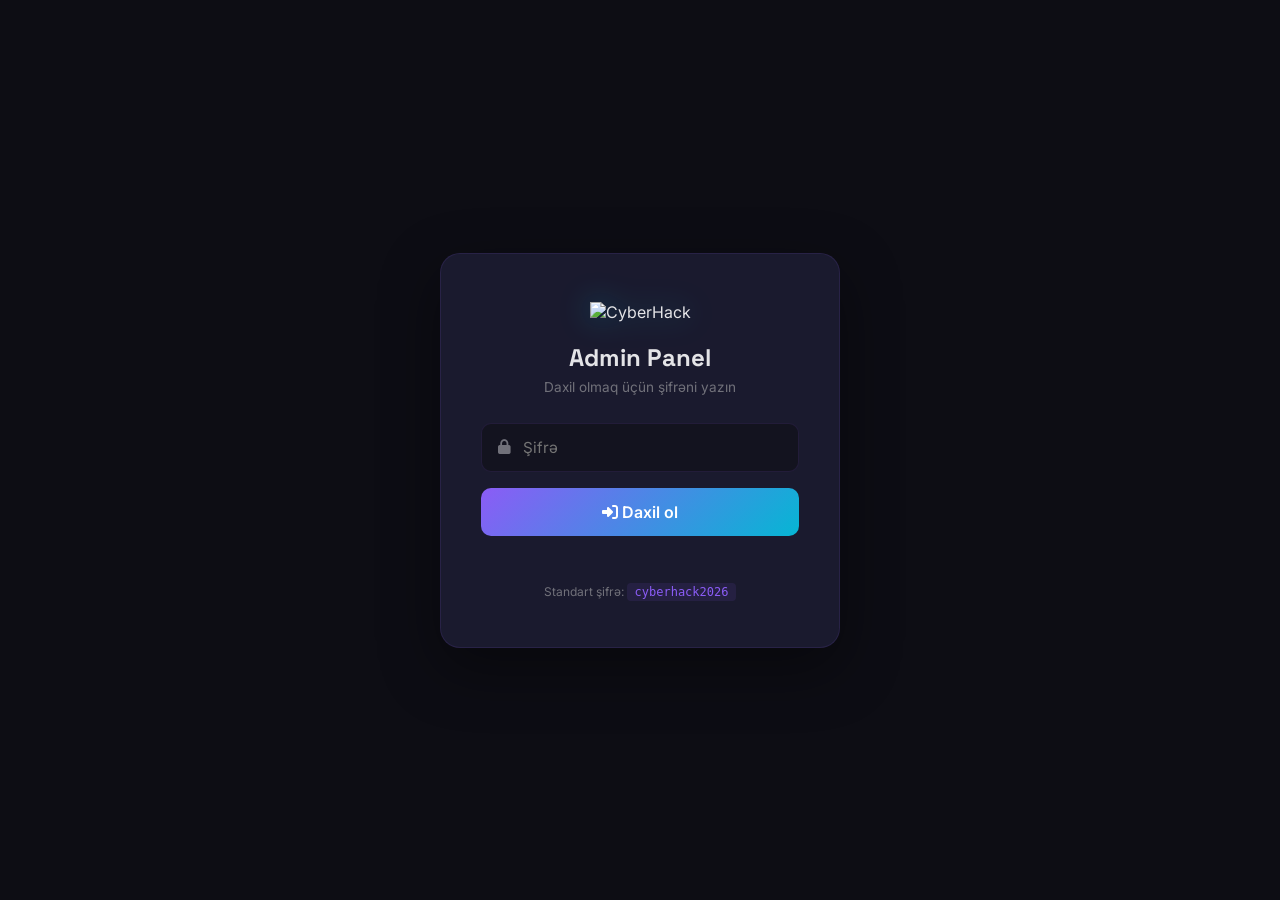
==== admin.html @ 1737586a "Create admin.html" ====
<!DOCTYPE html>
<html lang="az" data-theme="dark">
<head>
    <meta charset="UTF-8">
    <meta name="viewport" content="width=device-width, initial-scale=1.0">
    <meta http-equiv="X-Content-Type-Options" content="nosniff">
    <title>CyberHack — Admin Panel</title>
    <link rel="preconnect" href="https://fonts.googleapis.com">
    <link href="https://fonts.googleapis.com/css2?family=Space+Grotesk:wght@300;400;500;600;700&family=Inter:wght@300;400;500;600;700&display=swap" rel="stylesheet">
    <link rel="stylesheet" href="https://cdnjs.cloudflare.com/ajax/libs/font-awesome/6.5.1/css/all.min.css">
    <link rel="stylesheet" href="admin.css">
</head>
<body>

    <!-- ===== LOGIN SCREEN ===== -->
    <div class="login-screen" id="loginScreen">
        <div class="login-card">
            <div class="login-logo">
                <img src="logo.png" alt="CyberHack" class="login-logo-img">
            </div>
            <h2>Admin Panel</h2>
            <p>Daxil olmaq üçün şifrəni yazın</p>
            <div class="login-form">
                <div class="input-group">
                    <i class="fas fa-lock"></i>
                    <input type="password" id="loginPassword" placeholder="Şifrə" maxlength="50" autocomplete="current-password">
                </div>
                <button class="btn-login" id="loginBtn">
                    <i class="fas fa-sign-in-alt"></i> Daxil ol
                </button>
                <p class="login-error" id="loginError"></p>
                <p class="login-hint">Standart şifrə: <code>cyberhack2026</code></p>
            </div>
        </div>
    </div>

    <!-- ===== ADMIN PANEL ===== -->
    <div class="admin-wrapper" id="adminWrapper" style="display:none;">
        
        <!-- Sidebar -->
        <aside class="sidebar" id="sidebar">
            <div class="sidebar-header">
                <img src="logo.png" alt="CyberHack" class="sidebar-logo">
                <span>Admin</span>
            </div>
            <nav class="sidebar-nav">
                <a href="#" class="nav-item active" data-section="dashboard">
                    <i class="fas fa-tachometer-alt"></i><span>Dashboard</span>
                </a>
                <a href="#" class="nav-item" data-section="hero">
                    <i class="fas fa-home"></i><span>Hero Bölmə</span>
                </a>
                <a href="#" class="nav-item" data-section="about">
                    <i class="fas fa-info-circle"></i><span>Haqqımızda</span>
                </a>
                <a href="#" class="nav-item" data-section="team">
                    <i class="fas fa-users"></i><span>Komanda</span>
                </a>
                <a href="#" class="nav-item" data-section="projects">
                    <i class="fas fa-laptop-code"></i><span>Layihələr</span>
                </a>
                <a href="#" class="nav-item" data-section="achievements">
                    <i class="fas fa-trophy"></i><span>Uğurlar</span>
                </a>
                <a href="#" class="nav-item" data-section="blog">
                    <i class="fas fa-newspaper"></i><span>Bloq</span>
                </a>
                <a href="#" class="nav-item" data-section="faq">
                    <i class="fas fa-question-circle"></i><span>FAQ</span>
                </a>
                <a href="#" class="nav-item" data-section="contact">
                    <i class="fas fa-envelope"></i><span>Əlaqə</span>
                </a>
                <a href="#" class="nav-item" data-section="settings">
                    <i class="fas fa-cog"></i><span>Parametrlər</span>
                </a>
            </nav>
            <div class="sidebar-footer">
                <a href="index.html" target="_blank" class="btn-view-site">
                    <i class="fas fa-external-link-alt"></i> Saytı Gör
                </a>
                <button class="btn-logout" id="logoutBtn">
                    <i class="fas fa-sign-out-alt"></i> Çıxış
                </button>
            </div>
        </aside>

        <!-- Main Content -->
        <main class="admin-main">
            <header class="admin-header">
                <button class="sidebar-toggle" id="sidebarToggle"><i class="fas fa-bars"></i></button>
                <h1 id="pageTitle">Dashboard</h1>
                <div class="header-actions">
                    <button class="btn-save-all" id="saveAllBtn"><i class="fas fa-save"></i> Hamısını Saxla</button>
                </div>
            </header>

            <div class="admin-content">

                <!-- ===== DASHBOARD ===== -->
                <section class="panel-section active" id="panel-dashboard">
                    <div class="dashboard-cards">
                        <div class="dash-card">
                            <div class="dash-icon"><i class="fas fa-users"></i></div>
                            <div class="dash-info">
                                <span class="dash-number" id="dashTeamCount">4</span>
                                <span class="dash-label">Komanda Üzvü</span>
                            </div>
                        </div>
                        <div class="dash-card">
                            <div class="dash-icon"><i class="fas fa-laptop-code"></i></div>
                            <div class="dash-info">
                                <span class="dash-number" id="dashProjectCount">6</span>
                                <span class="dash-label">Layihə</span>
                            </div>
                        </div>
                        <div class="dash-card">
                            <div class="dash-icon"><i class="fas fa-trophy"></i></div>
                            <div class="dash-info">
                                <span class="dash-number" id="dashAchievementCount">4</span>
                                <span class="dash-label">Uğur</span>
                            </div>
                        </div>
                        <div class="dash-card">
                            <div class="dash-icon"><i class="fas fa-newspaper"></i></div>
                            <div class="dash-info">
                                <span class="dash-number" id="dashBlogCount">3</span>
                                <span class="dash-label">Bloq Yazısı</span>
                            </div>
                        </div>
                    </div>
                    <div class="dash-quick">
                        <h3><i class="fas fa-bolt"></i> Sürətli Əməliyyatlar</h3>
                        <div class="quick-actions">
                            <button onclick="showSection('team')"><i class="fas fa-user-plus"></i> Üzv Əlavə Et</button>
                            <button onclick="showSection('projects')"><i class="fas fa-plus-circle"></i> Layihə Əlavə Et</button>
                            <button onclick="showSection('blog')"><i class="fas fa-pen"></i> Bloq Yaz</button>
                            <button onclick="showSection('settings')"><i class="fas fa-cog"></i> Parametrlər</button>
                        </div>
                    </div>
                    <div class="dash-info-box">
                        <i class="fas fa-info-circle"></i>
                        <p>Dəyişikliklər <strong>localStorage</strong>-da saxlanılır. Saytı açdığınızda avtomatik tətbiq olunur. "Hamısını Saxla" düyməsinə basmağı unutmayın!</p>
                    </div>
                </section>

                <!-- ===== HERO ===== -->
                <section class="panel-section" id="panel-hero">
                    <div class="panel-card">
                        <h3><i class="fas fa-heading"></i> Hero Bölmə Mətnləri</h3>
                        <div class="form-grid">
                            <div class="form-group">
                                <label>Badge Mətni (AZ)</label>
                                <input type="text" id="heroBadgeAz" maxlength="100" placeholder="CyberHack — Secure The Future">
                            </div>
                            <div class="form-group">
                                <label>Badge Mətni (EN)</label>
                                <input type="text" id="heroBadgeEn" maxlength="100" placeholder="CyberHack — Secure The Future">
                            </div>
                            <div class="form-group">
                                <label>Başlıq Sətir 1 (AZ)</label>
                                <input type="text" id="heroLine1Az" maxlength="50" placeholder="Gələcəyi">
                            </div>
                            <div class="form-group">
                                <label>Başlıq Sətir 1 (EN)</label>
                                <input type="text" id="heroLine1En" maxlength="50" placeholder="Secure">
                            </div>
                            <div class="form-group">
                                <label>Başlıq Sətir 2 (AZ)</label>
                                <input type="text" id="heroLine2Az" maxlength="50" placeholder="Təhlükəsiz Edirik">
                            </div>
                            <div class="form-group">
                                <label>Başlıq Sətir 2 (EN)</label>
                                <input type="text" id="heroLine2En" maxlength="50" placeholder="The Future">
                            </div>
                            <div class="form-group full-width">
                                <label>Alt Yazı (AZ)</label>
                                <textarea id="heroSubAz" rows="3" maxlength="300" placeholder="Kibertəhlükəsizlik və texnologiya sahəsində..."></textarea>
                            </div>
                            <div class="form-group full-width">
                                <label>Alt Yazı (EN)</label>
                                <textarea id="heroSubEn" rows="3" maxlength="300" placeholder="We are CyberHack — a team creating..."></textarea>
                            </div>
                        </div>
                        <h3 style="margin-top:24px;"><i class="fas fa-chart-bar"></i> Statistikalar</h3>
                        <div class="form-grid three-col">
                            <div class="form-group">
                                <label>Hackathon Sayı</label>
                                <input type="number" id="statHackathons" min="0" max="999" placeholder="10">
                            </div>
                            <div class="form-group">
                                <label>Mükafat Sayı</label>
                                <input type="number" id="statAwards" min="0" max="999" placeholder="5">
                            </div>
                            <div class="form-group">
                                <label>Layihə Sayı</label>
                                <input type="number" id="statProjects" min="0" max="999" placeholder="15">
                            </div>
                        </div>
                    </div>
                </section>

                <!-- ===== ABOUT ===== -->
                <section class="panel-section" id="panel-about">
                    <div class="panel-card">
                        <h3><i class="fas fa-info-circle"></i> Haqqımızda Mətni</h3>
                        <div class="form-grid">
                            <div class="form-group full-width">
                                <label>Təsvir (AZ)</label>
                                <textarea id="aboutDescAz" rows="4" maxlength="500"></textarea>
                            </div>
                            <div class="form-group full-width">
                                <label>Təsvir (EN)</label>
                                <textarea id="aboutDescEn" rows="4" maxlength="500"></textarea>
                            </div>
                        </div>
                        <h3 style="margin-top:24px;"><i class="fab fa-github"></i> GitHub Statistikaları</h3>
                        <div class="form-grid four-col">
                            <div class="form-group">
                                <label>Commit</label>
                                <input type="number" id="githubCommits" min="0" placeholder="1240">
                            </div>
                            <div class="form-group">
                                <label>Repository</label>
                                <input type="number" id="githubRepos" min="0" placeholder="85">
                            </div>
                            <div class="form-group">
                                <label>Pull Request</label>
                                <input type="number" id="githubPRs" min="0" placeholder="320">
                            </div>
                            <div class="form-group">
                                <label>Stars</label>
                                <input type="number" id="githubStars" min="0" placeholder="450">
                            </div>
                        </div>
                    </div>
                </section>

                <!-- ===== TEAM ===== -->
                <section class="panel-section" id="panel-team">
                    <div class="panel-card">
                        <div class="panel-header-row">
                            <h3><i class="fas fa-users"></i> Komanda Üzvləri</h3>
                            <button class="btn-add" id="addTeamBtn"><i class="fas fa-plus"></i> Yeni Üzv</button>
                        </div>
                        <div class="items-list" id="teamList">
                            <!-- Dynamically populated -->
                        </div>
                    </div>

                    <!-- Team Edit Modal -->
                    <div class="modal-overlay" id="teamModal">
                        <div class="modal">
                            <div class="modal-header">
                                <h3 id="teamModalTitle">Üzv Əlavə Et</h3>
                                <button class="modal-close" onclick="closeModal('teamModal')"><i class="fas fa-times"></i></button>
                            </div>
                            <div class="modal-body">
                                <input type="hidden" id="teamEditIndex" value="-1">
                                <div class="form-grid">
                                    <div class="form-group">
                                        <label>Ad Soyad</label>
                                        <input type="text" id="teamName" maxlength="50" placeholder="Ad Soyad">
                                    </div>
                                    <div class="form-group">
                                        <label>Rol</label>
                                        <input type="text" id="teamRole" maxlength="50" placeholder="Team Lead / Full-Stack">
                                    </div>
                                    <div class="form-group">
                                        <label>Bio (AZ)</label>
                                        <input type="text" id="teamBioAz" maxlength="100" placeholder="CyberHack-in lideri...">
                                    </div>
                                    <div class="form-group">
                                        <label>Bio (EN)</label>
                                        <input type="text" id="teamBioEn" maxlength="100" placeholder="CyberHack leader...">
                                    </div>
                                    <div class="form-group">
                                        <label>GitHub Link</label>
                                        <input type="url" id="teamGithub" maxlength="200" placeholder="https://github.com/username">
                                    </div>
                                    <div class="form-group">
                                        <label>LinkedIn Link</label>
                                        <input type="url" id="teamLinkedin" maxlength="200" placeholder="https://linkedin.com/in/username">
                                    </div>
                                </div>
                                <h4 style="margin:16px 0 8px;">Bacarıqlar (3 ədəd)</h4>
                                <div class="skills-edit">
                                    <div class="skill-row">
                                        <input type="text" id="skill1Name" maxlength="30" placeholder="React">
                                        <input type="number" id="skill1Val" min="0" max="100" placeholder="90">
                                        <span>%</span>
                                    </div>
                                    <div class="skill-row">
                                        <input type="text" id="skill2Name" maxlength="30" placeholder="Node.js">
                                        <input type="number" id="skill2Val" min="0" max="100" placeholder="85">
                                        <span>%</span>
                                    </div>
                                    <div class="skill-row">
                                        <input type="text" id="skill3Name" maxlength="30" placeholder="Python">
                                        <input type="number" id="skill3Val" min="0" max="100" placeholder="80">
                                        <span>%</span>
                                    </div>
                                </div>
                            </div>
                            <div class="modal-footer">
                                <button class="btn-secondary" onclick="closeModal('teamModal')">Ləğv Et</button>
                                <button class="btn-primary" id="saveTeamBtn">Saxla</button>
                            </div>
                        </div>
                    </div>
                </section>

                <!-- ===== PROJECTS ===== -->
                <section class="panel-section" id="panel-projects">
                    <div class="panel-card">
                        <div class="panel-header-row">
                            <h3><i class="fas fa-laptop-code"></i> Layihələr</h3>
                            <button class="btn-add" id="addProjectBtn"><i class="fas fa-plus"></i> Yeni Layihə</button>
                        </div>
                        <div class="items-list" id="projectList">
                            <!-- Dynamically populated -->
                        </div>
                    </div>

                    <div class="modal-overlay" id="projectModal">
                        <div class="modal">
                            <div class="modal-header">
                                <h3 id="projectModalTitle">Layihə Əlavə Et</h3>
                                <button class="modal-close" onclick="closeModal('projectModal')"><i class="fas fa-times"></i></button>
                            </div>
                            <div class="modal-body">
                                <input type="hidden" id="projectEditIndex" value="-1">
                                <div class="form-grid">
                                    <div class="form-group">
                                        <label>Layihə Adı</label>
                                        <input type="text" id="projectName" maxlength="80" placeholder="AI Köməkçi Platforma">
                                    </div>
                                    <div class="form-group">
                                        <label>Kateqoriya</label>
                                        <select id="projectCategory">
                                            <option value="ai">AI / ML</option>
                                            <option value="web">Web</option>
                                            <option value="mobile">Mobil</option>
                                            <option value="iot">IoT</option>
                                        </select>
                                    </div>
                                    <div class="form-group">
                                        <label>Təsvir (AZ)</label>
                                        <input type="text" id="projectDescAz" maxlength="150" placeholder="Süni intellekt əsaslı...">
                                    </div>
                                    <div class="form-group">
                                        <label>Təsvir (EN)</label>
                                        <input type="text" id="projectDescEn" maxlength="150" placeholder="AI-based platform...">
                                    </div>
                                    <div class="form-group">
                                        <label>Teqlər (vergüllə ayırın)</label>
                                        <input type="text" id="projectTags" maxlength="100" placeholder="AI, Python, React">
                                    </div>
                                    <div class="form-group">
                                        <label>İkon (Font Awesome class)</label>
                                        <input type="text" id="projectIcon" maxlength="50" placeholder="fas fa-brain">
                                    </div>
                                    <div class="form-group">
                                        <label>Demo Link</label>
                                        <input type="url" id="projectDemo" maxlength="200" placeholder="https://...">
                                    </div>
                                    <div class="form-group">
                                        <label>GitHub Link</label>
                                        <input type="url" id="projectGithub" maxlength="200" placeholder="https://github.com/...">
                                    </div>
                                </div>
                            </div>
                            <div class="modal-footer">
                                <button class="btn-secondary" onclick="closeModal('projectModal')">Ləğv Et</button>
                                <button class="btn-primary" id="saveProjectBtn">Saxla</button>
                            </div>
                        </div>
                    </div>
                </section>

                <!-- ===== ACHIEVEMENTS ===== -->
                <section class="panel-section" id="panel-achievements">
                    <div class="panel-card">
                        <div class="panel-header-row">
                            <h3><i class="fas fa-trophy"></i> Uğurlar</h3>
                            <button class="btn-add" id="addAchievementBtn"><i class="fas fa-plus"></i> Yeni Uğur</button>
                        </div>
                        <div class="items-list" id="achievementList"></div>
                    </div>

                    <div class="modal-overlay" id="achievementModal">
                        <div class="modal">
                            <div class="modal-header">
                                <h3 id="achievementModalTitle">Uğur Əlavə Et</h3>
                                <button class="modal-close" onclick="closeModal('achievementModal')"><i class="fas fa-times"></i></button>
                            </div>
                            <div class="modal-body">
                                <input type="hidden" id="achievementEditIndex" value="-1">
                                <div class="form-grid">
                                    <div class="form-group">
                                        <label>Başlıq</label>
                                        <input type="text" id="achievementTitle" maxlength="100" placeholder="1-ci Yer — TechFest">
                                    </div>
                                    <div class="form-group">
                                        <label>Tarix (İl)</label>
                                        <input type="text" id="achievementYear" maxlength="10" placeholder="2025">
                                    </div>
                                    <div class="form-group">
                                        <label>Təsvir (AZ)</label>
                                        <input type="text" id="achievementDescAz" maxlength="200">
                                    </div>
                                    <div class="form-group">
                                        <label>Təsvir (EN)</label>
                                        <input type="text" id="achievementDescEn" maxlength="200">
                                    </div>
                                    <div class="form-group">
                                        <label>Medal Tipi</label>
                                        <select id="achievementBadge">
                                            <option value="gold">Qızıl</option>
                                            <option value="silver">Gümüş</option>
                                            <option value="bronze">Bürünc / Xüsusi</option>
                                        </select>
                                    </div>
                                    <div class="form-group">
                                        <label>Badge Mətni</label>
                                        <input type="text" id="achievementBadgeText" maxlength="50" placeholder="Qızıl Medal">
                                    </div>
                                </div>
                            </div>
                            <div class="modal-footer">
                                <button class="btn-secondary" onclick="closeModal('achievementModal')">Ləğv Et</button>
                                <button class="btn-primary" id="saveAchievementBtn">Saxla</button>
                            </div>
                        </div>
                    </div>
                </section>

                <!-- ===== BLOG ===== -->
                <section class="panel-section" id="panel-blog">
                    <div class="panel-card">
                        <div class="panel-header-row">
                            <h3><i class="fas fa-newspaper"></i> Bloq Yazıları</h3>
                            <button class="btn-add" id="addBlogBtn"><i class="fas fa-plus"></i> Yeni Yazı</button>
                        </div>
                        <div class="items-list" id="blogList"></div>
                    </div>

                    <div class="modal-overlay" id="blogModal">
                        <div class="modal">
                            <div class="modal-header">
                                <h3 id="blogModalTitle">Bloq Yazısı</h3>
                                <button class="modal-close" onclick="closeModal('blogModal')"><i class="fas fa-times"></i></button>
                            </div>
                            <div class="modal-body">
                                <input type="hidden" id="blogEditIndex" value="-1">
                                <div class="form-grid">
                                    <div class="form-group">
                                        <label>Başlıq (AZ)</label>
                                        <input type="text" id="blogTitleAz" maxlength="100">
                                    </div>
                                    <div class="form-group">
                                        <label>Başlıq (EN)</label>
                                        <input type="text" id="blogTitleEn" maxlength="100">
                                    </div>
                                    <div class="form-group full-width">
                                        <label>Mətn (AZ)</label>
                                        <textarea id="blogTextAz" rows="3" maxlength="500"></textarea>
                                    </div>
                                    <div class="form-group full-width">
                                        <label>Mətn (EN)</label>
                                        <textarea id="blogTextEn" rows="3" maxlength="500"></textarea>
                                    </div>
                                    <div class="form-group">
                                        <label>Tarix (Gün)</label>
                                        <input type="text" id="blogDateDay" maxlength="2" placeholder="15">
                                    </div>
                                    <div class="form-group">
                                        <label>Tarix (Ay İl)</label>
                                        <input type="text" id="blogDateMonth" maxlength="20" placeholder="Mar 2025">
                                    </div>
                                    <div class="form-group">
                                        <label>Teqlər (vergüllə)</label>
                                        <input type="text" id="blogTags" maxlength="100" placeholder="Hackathon, AI">
                                    </div>
                                    <div class="form-group">
                                        <label>İkon (FA class)</label>
                                        <input type="text" id="blogIcon" maxlength="50" placeholder="fas fa-trophy">
                                    </div>
                                </div>
                            </div>
                            <div class="modal-footer">
                                <button class="btn-secondary" onclick="closeModal('blogModal')">Ləğv Et</button>
                                <button class="btn-primary" id="saveBlogBtn">Saxla</button>
                            </div>
                        </div>
                    </div>
                </section>

                <!-- ===== FAQ ===== -->
                <section class="panel-section" id="panel-faq">
                    <div class="panel-card">
                        <div class="panel-header-row">
                            <h3><i class="fas fa-question-circle"></i> Tez-tez Verilən Suallar</h3>
                            <button class="btn-add" id="addFaqBtn"><i class="fas fa-plus"></i> Yeni Sual</button>
                        </div>
                        <div class="items-list" id="faqList"></div>
                    </div>

                    <div class="modal-overlay" id="faqModal">
                        <div class="modal">
                            <div class="modal-header">
                                <h3 id="faqModalTitle">FAQ</h3>
                                <button class="modal-close" onclick="closeModal('faqModal')"><i class="fas fa-times"></i></button>
                            </div>
                            <div class="modal-body">
                                <input type="hidden" id="faqEditIndex" value="-1">
                                <div class="form-grid">
                                    <div class="form-group full-width">
                                        <label>Sual (AZ)</label>
                                        <input type="text" id="faqQuestionAz" maxlength="200">
                                    </div>
                                    <div class="form-group full-width">
                                        <label>Sual (EN)</label>
                                        <input type="text" id="faqQuestionEn" maxlength="200">
                                    </div>
                                    <div class="form-group full-width">
                                        <label>Cavab (AZ)</label>
                                        <textarea id="faqAnswerAz" rows="3" maxlength="500"></textarea>
                                    </div>
                                    <div class="form-group full-width">
                                        <label>Cavab (EN)</label>
                                        <textarea id="faqAnswerEn" rows="3" maxlength="500"></textarea>
                                    </div>
                                </div>
                            </div>
                            <div class="modal-footer">
                                <button class="btn-secondary" onclick="closeModal('faqModal')">Ləğv Et</button>
                                <button class="btn-primary" id="saveFaqBtn">Saxla</button>
                            </div>
                        </div>
                    </div>
                </section>

                <!-- ===== CONTACT ===== -->
                <section class="panel-section" id="panel-contact">
                    <div class="panel-card">
                        <h3><i class="fas fa-envelope"></i> Əlaqə Məlumatları</h3>
                        <div class="form-grid">
                            <div class="form-group">
                                <label>Email</label>
                                <input type="email" id="contactEmail" maxlength="100" placeholder="cyberhack@email.com">
                            </div>
                            <div class="form-group">
                                <label>Telefon</label>
                                <input type="text" id="contactPhone" maxlength="30" placeholder="+994 50 123 45 67">
                            </div>
                            <div class="form-group">
                                <label>GitHub URL</label>
                                <input type="url" id="contactGithub" maxlength="200" placeholder="https://github.com/cyberhack">
                            </div>
                            <div class="form-group">
                                <label>LinkedIn URL</label>
                                <input type="url" id="contactLinkedin" maxlength="200" placeholder="https://linkedin.com/company/cyberhack">
                            </div>
                            <div class="form-group">
                                <label>Twitter URL</label>
                                <input type="url" id="contactTwitter" maxlength="200" placeholder="https://twitter.com/cyberhack">
                            </div>
                            <div class="form-group">
                                <label>Instagram URL</label>
                                <input type="url" id="contactInstagram" maxlength="200" placeholder="https://instagram.com/cyberhack">
                            </div>
                        </div>
                    </div>
                </section>

                <!-- ===== SETTINGS ===== -->
                <section class="panel-section" id="panel-settings">
                    <div class="panel-card">
                        <h3><i class="fas fa-calendar-alt"></i> Geri Sayım Taymer</h3>
                        <div class="form-grid">
                            <div class="form-group">
                                <label>Hackathon Adı (AZ)</label>
                                <input type="text" id="countdownNameAz" maxlength="100" placeholder="TechFest 2026 — Bakı">
                            </div>
                            <div class="form-group">
                                <label>Hackathon Adı (EN)</label>
                                <input type="text" id="countdownNameEn" maxlength="100" placeholder="TechFest 2026 — Baku">
                            </div>
                            <div class="form-group">
                                <label>Tarix</label>
                                <input type="datetime-local" id="countdownDate">
                            </div>
                        </div>
                    </div>
                    <div class="panel-card" style="margin-top:20px;">
                        <h3><i class="fas fa-key"></i> Şifrə Dəyişdir</h3>
                        <div class="form-grid">
                            <div class="form-group">
                                <label>Yeni Şifrə</label>
                                <input type="password" id="newPassword" maxlength="50" placeholder="Yeni şifrə">
                            </div>
                            <div class="form-group">
                                <label>Təkrar Şifrə</label>
                                <input type="password" id="confirmPassword" maxlength="50" placeholder="Şifrəni təsdiqləyin">
                            </div>
                        </div>
                        <button class="btn-primary" id="changePasswordBtn" style="margin-top:12px;">
                            <i class="fas fa-save"></i> Şifrəni Dəyiş
                        </button>
                    </div>
                    <div class="panel-card" style="margin-top:20px;">
                        <h3><i class="fas fa-trash-alt"></i> Məlumatları Sıfırla</h3>
                        <p style="color:var(--text-muted);margin-bottom:12px;">Bütün admin dəyişikliklərini silir və saytı orijinal vəziyyətinə qaytarır.</p>
                        <button class="btn-danger" id="resetDataBtn">
                            <i class="fas fa-exclamation-triangle"></i> Hamısını Sıfırla
                        </button>
                    </div>
                </section>

            </div>
        </main>
    </div>

    <!-- Toast Notification -->
    <div class="toast" id="toast">
        <i class="fas fa-check-circle"></i>
        <span id="toastMsg">Saxlanıldı!</span>
    </div>

    <script src="admin.js"></script>
</body>
</html>
---- admin.css ----
/* ========================================
   Admin Panel — CSS
======================================== */
:root {
    --admin-bg: #0d0d14;
    --admin-surface: #13131f;
    --admin-card: #1a1a2e;
    --admin-border: rgba(139, 92, 246, 0.12);
    --admin-text: #e4e4e7;
    --admin-muted: #71717a;
    --admin-accent: #8b5cf6;
    --admin-accent2: #06b6d4;
    --admin-gradient: linear-gradient(135deg, #8b5cf6, #06b6d4);
    --admin-danger: #ef4444;
    --admin-success: #10b981;
    --admin-warn: #f59e0b;
    --admin-sidebar-w: 260px;
    --admin-header-h: 64px;
    --font-primary: 'Space Grotesk', sans-serif;
    --font-secondary: 'Inter', sans-serif;
    --radius: 12px;
    --transition: all 0.3s cubic-bezier(0.4, 0, 0.2, 1);
}

*, *::before, *::after { margin: 0; padding: 0; box-sizing: border-box; }
html { scroll-behavior: smooth; }
body {
    font-family: var(--font-secondary);
    background: var(--admin-bg);
    color: var(--admin-text);
    min-height: 100vh;
}

/* ===== LOGIN ===== */
.login-screen {
    position: fixed; inset: 0; z-index: 9999;
    background: var(--admin-bg);
    display: flex; align-items: center; justify-content: center;
}
.login-screen.hidden { display: none; }
.login-card {
    background: var(--admin-card);
    border: 1px solid var(--admin-border);
    border-radius: 20px; padding: 48px 40px;
    width: 400px; max-width: 90vw; text-align: center;
    box-shadow: 0 20px 60px rgba(0,0,0,0.4);
}
.login-logo-img { height: 60px; margin-bottom: 20px; filter: drop-shadow(0 0 15px rgba(6,182,212,0.4)); }
.login-card h2 { font-family: var(--font-primary); font-size: 1.5rem; margin-bottom: 6px; }
.login-card > p { color: var(--admin-muted); font-size: 0.85rem; margin-bottom: 28px; }
.input-group {
    display: flex; align-items: center;
    background: var(--admin-surface); border: 1px solid var(--admin-border);
    border-radius: 10px; padding: 0 16px; margin-bottom: 16px;
    transition: var(--transition);
}
.input-group:focus-within { border-color: var(--admin-accent); box-shadow: 0 0 0 3px rgba(139,92,246,0.15); }
.input-group i { color: var(--admin-muted); font-size: 0.9rem; }
.input-group input {
    flex: 1; background: none; border: none; color: var(--admin-text);
    padding: 14px 12px; font-size: 0.95rem; outline: none; font-family: var(--font-secondary);
}
.btn-login {
    width: 100%; padding: 14px; border: none; border-radius: 10px;
    background: var(--admin-gradient); color: #fff;
    font-size: 1rem; font-weight: 600; cursor: pointer;
    transition: var(--transition); font-family: var(--font-secondary);
}
.btn-login:hover { transform: translateY(-2px); box-shadow: 0 6px 20px rgba(139,92,246,0.3); }
.login-error { color: var(--admin-danger); font-size: 0.85rem; margin-top: 12px; min-height: 20px; }
.login-hint { color: var(--admin-muted); font-size: 0.75rem; margin-top: 16px; }
.login-hint code { color: var(--admin-accent); background: rgba(139,92,246,0.1); padding: 2px 8px; border-radius: 4px; }

/* ===== LAYOUT ===== */
.admin-wrapper { display: flex; min-height: 100vh; }

/* ===== SIDEBAR ===== */
.sidebar {
    width: var(--admin-sidebar-w); background: var(--admin-surface);
    border-right: 1px solid var(--admin-border);
    display: flex; flex-direction: column;
    position: fixed; top: 0; left: 0; bottom: 0; z-index: 100;
    transition: var(--transition);
}
.sidebar.collapsed { transform: translateX(-100%); }
.sidebar-header {
    padding: 20px 24px; display: flex; align-items: center; gap: 12px;
    border-bottom: 1px solid var(--admin-border);
}
.sidebar-logo { height: 32px; filter: drop-shadow(0 0 8px rgba(6,182,212,0.3)); }
.sidebar-header span { font-family: var(--font-primary); font-weight: 600; font-size: 0.85rem; color: var(--admin-accent); letter-spacing: 2px; text-transform: uppercase; }
.sidebar-nav { flex: 1; padding: 16px 12px; overflow-y: auto; }
.nav-item {
    display: flex; align-items: center; gap: 12px;
    padding: 12px 16px; border-radius: 10px;
    color: var(--admin-muted); font-size: 0.9rem; font-weight: 500;
    text-decoration: none; transition: var(--transition); margin-bottom: 2px;
}
.nav-item:hover { color: var(--admin-text); background: rgba(139,92,246,0.08); }
.nav-item.active { color: #fff; background: var(--admin-gradient); }
.nav-item i { width: 20px; text-align: center; font-size: 0.95rem; }
.sidebar-footer { padding: 16px; border-top: 1px solid var(--admin-border); }
.btn-view-site {
    display: flex; align-items: center; justify-content: center; gap: 8px;
    padding: 10px; border-radius: 10px; border: 1px solid var(--admin-border);
    color: var(--admin-accent2); text-decoration: none; font-size: 0.85rem;
    transition: var(--transition); margin-bottom: 8px;
}
.btn-view-site:hover { background: rgba(6,182,212,0.1); }
.btn-logout {
    width: 100%; display: flex; align-items: center; justify-content: center; gap: 8px;
    padding: 10px; border-radius: 10px; border: 1px solid rgba(239,68,68,0.2);
    background: rgba(239,68,68,0.05); color: var(--admin-danger);
    font-size: 0.85rem; cursor: pointer; transition: var(--transition);
    font-family: var(--font-secondary);
}
.btn-logout:hover { background: rgba(239,68,68,0.15); }

/* ===== MAIN ===== */
.admin-main { flex: 1; margin-left: var(--admin-sidebar-w); transition: var(--transition); }
.sidebar.collapsed ~ .admin-main { margin-left: 0; }
.admin-header {
    height: var(--admin-header-h); background: var(--admin-surface);
    border-bottom: 1px solid var(--admin-border);
    display: flex; align-items: center; padding: 0 28px; gap: 16px;
    position: sticky; top: 0; z-index: 50;
}
.sidebar-toggle {
    background: none; border: none; color: var(--admin-text);
    font-size: 1.2rem; cursor: pointer; display: none;
}
.admin-header h1 { font-family: var(--font-primary); font-size: 1.3rem; font-weight: 600; flex: 1; }
.btn-save-all {
    display: flex; align-items: center; gap: 8px;
    padding: 10px 20px; border-radius: 10px; border: none;
    background: var(--admin-gradient); color: #fff;
    font-size: 0.9rem; font-weight: 600; cursor: pointer;
    transition: var(--transition); font-family: var(--font-secondary);
}
.btn-save-all:hover { transform: translateY(-1px); box-shadow: 0 4px 15px rgba(139,92,246,0.3); }
.admin-content { padding: 28px; }

/* ===== PANEL SECTIONS ===== */
.panel-section { display: none; animation: fadeIn 0.3s ease; }
.panel-section.active { display: block; }
@keyframes fadeIn { from { opacity: 0; transform: translateY(10px); } to { opacity: 1; transform: translateY(0); } }

/* ===== DASHBOARD ===== */
.dashboard-cards { display: grid; grid-template-columns: repeat(4, 1fr); gap: 20px; margin-bottom: 28px; }
.dash-card {
    background: var(--admin-card); border: 1px solid var(--admin-border);
    border-radius: var(--radius); padding: 24px;
    display: flex; align-items: center; gap: 16px;
    transition: var(--transition);
}
.dash-card:hover { border-color: var(--admin-accent); transform: translateY(-2px); }
.dash-icon {
    width: 50px; height: 50px; border-radius: 12px;
    background: var(--admin-gradient);
    display: flex; align-items: center; justify-content: center;
    font-size: 1.2rem; color: #fff;
}
.dash-number { font-family: var(--font-primary); font-size: 1.8rem; font-weight: 700; display: block; }
.dash-label { font-size: 0.8rem; color: var(--admin-muted); }
.dash-quick { background: var(--admin-card); border: 1px solid var(--admin-border); border-radius: var(--radius); padding: 24px; margin-bottom: 20px; }
.dash-quick h3 { font-family: var(--font-primary); font-size: 1rem; margin-bottom: 16px; }
.dash-quick h3 i { color: var(--admin-warn); margin-right: 8px; }
.quick-actions { display: flex; gap: 12px; flex-wrap: wrap; }
.quick-actions button {
    padding: 10px 18px; border-radius: 10px; border: 1px solid var(--admin-border);
    background: var(--admin-surface); color: var(--admin-text);
    font-size: 0.85rem; cursor: pointer; transition: var(--transition);
    font-family: var(--font-secondary); display: flex; align-items: center; gap: 8px;
}
.quick-actions button:hover { border-color: var(--admin-accent); background: rgba(139,92,246,0.08); }
.quick-actions button i { color: var(--admin-accent); }
.dash-info-box {
    background: rgba(6,182,212,0.06); border: 1px solid rgba(6,182,212,0.15);
    border-radius: var(--radius); padding: 16px 20px;
    display: flex; align-items: flex-start; gap: 12px; font-size: 0.85rem; color: var(--admin-muted);
}
.dash-info-box i { color: var(--admin-accent2); margin-top: 2px; }
.dash-info-box strong { color: var(--admin-accent2); }

/* ===== PANEL CARD ===== */
.panel-card {
    background: var(--admin-card); border: 1px solid var(--admin-border);
    border-radius: var(--radius); padding: 28px;
}
.panel-card h3 { font-family: var(--font-primary); font-size: 1.1rem; margin-bottom: 20px; }
.panel-card h3 i { color: var(--admin-accent); margin-right: 8px; }
.panel-header-row { display: flex; align-items: center; justify-content: space-between; margin-bottom: 20px; }
.panel-header-row h3 { margin-bottom: 0; }

/* ===== FORMS ===== */
.form-grid { display: grid; grid-template-columns: 1fr 1fr; gap: 16px; }
.form-grid.three-col { grid-template-columns: 1fr 1fr 1fr; }
.form-grid.four-col { grid-template-columns: 1fr 1fr 1fr 1fr; }
.form-group.full-width { grid-column: 1 / -1; }
.form-group label { display: block; font-size: 0.8rem; color: var(--admin-muted); margin-bottom: 6px; font-weight: 500; }
.form-group input, .form-group textarea, .form-group select {
    width: 100%; background: var(--admin-surface); border: 1px solid var(--admin-border);
    border-radius: 8px; padding: 11px 14px; color: var(--admin-text);
    font-size: 0.9rem; outline: none; transition: var(--transition);
    font-family: var(--font-secondary);
}
.form-group input:focus, .form-group textarea:focus, .form-group select:focus {
    border-color: var(--admin-accent); box-shadow: 0 0 0 3px rgba(139,92,246,0.12);
}
.form-group select { cursor: pointer; }
.form-group textarea { resize: vertical; min-height: 60px; }

/* ===== BUTTONS ===== */
.btn-add {
    display: flex; align-items: center; gap: 8px;
    padding: 10px 18px; border-radius: 10px; border: none;
    background: var(--admin-gradient); color: #fff;
    font-size: 0.85rem; font-weight: 600; cursor: pointer;
    transition: var(--transition); font-family: var(--font-secondary);
}
.btn-add:hover { box-shadow: 0 4px 15px rgba(139,92,246,0.3); transform: translateY(-1px); }
.btn-primary {
    padding: 10px 20px; border-radius: 10px; border: none;
    background: var(--admin-gradient); color: #fff;
    font-weight: 600; cursor: pointer; transition: var(--transition);
    font-family: var(--font-secondary); font-size: 0.9rem;
}
.btn-primary:hover { box-shadow: 0 4px 15px rgba(139,92,246,0.3); }
.btn-secondary {
    padding: 10px 20px; border-radius: 10px;
    border: 1px solid var(--admin-border); background: transparent;
    color: var(--admin-muted); font-weight: 500; cursor: pointer;
    transition: var(--transition); font-family: var(--font-secondary); font-size: 0.9rem;
}
.btn-secondary:hover { border-color: var(--admin-accent); color: var(--admin-text); }
.btn-danger {
    padding: 10px 20px; border-radius: 10px; border: none;
    background: rgba(239,68,68,0.15); color: var(--admin-danger);
    font-weight: 600; cursor: pointer; transition: var(--transition);
    font-family: var(--font-secondary); font-size: 0.9rem;
}
.btn-danger:hover { background: rgba(239,68,68,0.25); }

/* ===== ITEMS LIST ===== */
.items-list { display: flex; flex-direction: column; gap: 10px; }
.list-item {
    display: flex; align-items: center; justify-content: space-between;
    background: var(--admin-surface); border: 1px solid var(--admin-border);
    border-radius: 10px; padding: 14px 18px; transition: var(--transition);
}
.list-item:hover { border-color: rgba(139,92,246,0.25); }
.list-item-info { flex: 1; }
.list-item-info h4 { font-size: 0.95rem; font-weight: 600; margin-bottom: 2px; }
.list-item-info p { font-size: 0.8rem; color: var(--admin-muted); }
.list-item-actions { display: flex; gap: 8px; }
.list-item-actions button {
    width: 34px; height: 34px; border-radius: 8px; border: 1px solid var(--admin-border);
    background: transparent; color: var(--admin-muted); cursor: pointer;
    transition: var(--transition); font-size: 0.8rem; display: flex; align-items: center; justify-content: center;
}
.list-item-actions .btn-edit:hover { color: var(--admin-accent); border-color: var(--admin-accent); }
.list-item-actions .btn-delete:hover { color: var(--admin-danger); border-color: var(--admin-danger); }

/* ===== MODAL ===== */
.modal-overlay {
    position: fixed; inset: 0; z-index: 1000;
    background: rgba(0,0,0,0.7); backdrop-filter: blur(4px);
    display: none; align-items: center; justify-content: center;
}
.modal-overlay.active { display: flex; }
.modal {
    background: var(--admin-card); border: 1px solid var(--admin-border);
    border-radius: 16px; width: 600px; max-width: 95vw;
    max-height: 85vh; overflow-y: auto;
    animation: modalIn 0.25s ease;
}
@keyframes modalIn { from { opacity: 0; transform: scale(0.95); } to { opacity: 1; transform: scale(1); } }
.modal-header {
    display: flex; align-items: center; justify-content: space-between;
    padding: 20px 24px; border-bottom: 1px solid var(--admin-border);
}
.modal-header h3 { font-family: var(--font-primary); font-size: 1.1rem; }
.modal-close {
    width: 34px; height: 34px; border-radius: 8px; border: 1px solid var(--admin-border);
    background: transparent; color: var(--admin-muted); cursor: pointer;
    transition: var(--transition); font-size: 0.9rem; display: flex; align-items: center; justify-content: center;
}
.modal-close:hover { color: var(--admin-danger); border-color: var(--admin-danger); }
.modal-body { padding: 24px; }
.modal-footer { padding: 16px 24px; border-top: 1px solid var(--admin-border); display: flex; justify-content: flex-end; gap: 10px; }

/* Skills Edit */
.skills-edit { display: flex; flex-direction: column; gap: 10px; }
.skill-row {
    display: flex; align-items: center; gap: 10px;
}
.skill-row input:first-child { flex: 2; }
.skill-row input:nth-child(2) { flex: 0 0 70px; text-align: center; }
.skill-row span { color: var(--admin-muted); font-size: 0.85rem; }

/* ===== TOAST ===== */
.toast {
    position: fixed; bottom: 30px; right: 30px; z-index: 9999;
    background: var(--admin-success); color: #fff;
    padding: 14px 24px; border-radius: 12px;
    display: flex; align-items: center; gap: 10px;
    font-weight: 600; font-size: 0.9rem;
    transform: translateY(100px); opacity: 0;
    transition: all 0.4s cubic-bezier(0.4, 0, 0.2, 1);
    box-shadow: 0 8px 30px rgba(16,185,129,0.3);
}
.toast.show { transform: translateY(0); opacity: 1; }
.toast.error { background: var(--admin-danger); box-shadow: 0 8px 30px rgba(239,68,68,0.3); }

/* ===== RESPONSIVE ===== */
@media (max-width: 1024px) {
    .dashboard-cards { grid-template-columns: repeat(2, 1fr); }
    .form-grid.four-col { grid-template-columns: 1fr 1fr; }
}
@media (max-width: 768px) {
    .sidebar { transform: translateX(-100%); }
    .sidebar.mobile-open { transform: translateX(0); }
    .admin-main { margin-left: 0; }
    .sidebar-toggle { display: block; }
    .dashboard-cards { grid-template-columns: 1fr 1fr; }
    .form-grid { grid-template-columns: 1fr; }
    .form-grid.three-col, .form-grid.four-col { grid-template-columns: 1fr; }
    .form-group.full-width { grid-column: auto; }
    .quick-actions { flex-direction: column; }
    .login-card { padding: 32px 24px; }
    .admin-content { padding: 16px; }
}
@media (max-width: 480px) {
    .dashboard-cards { grid-template-columns: 1fr; }
    .modal { border-radius: 12px; }
    .panel-card { padding: 20px; }
}
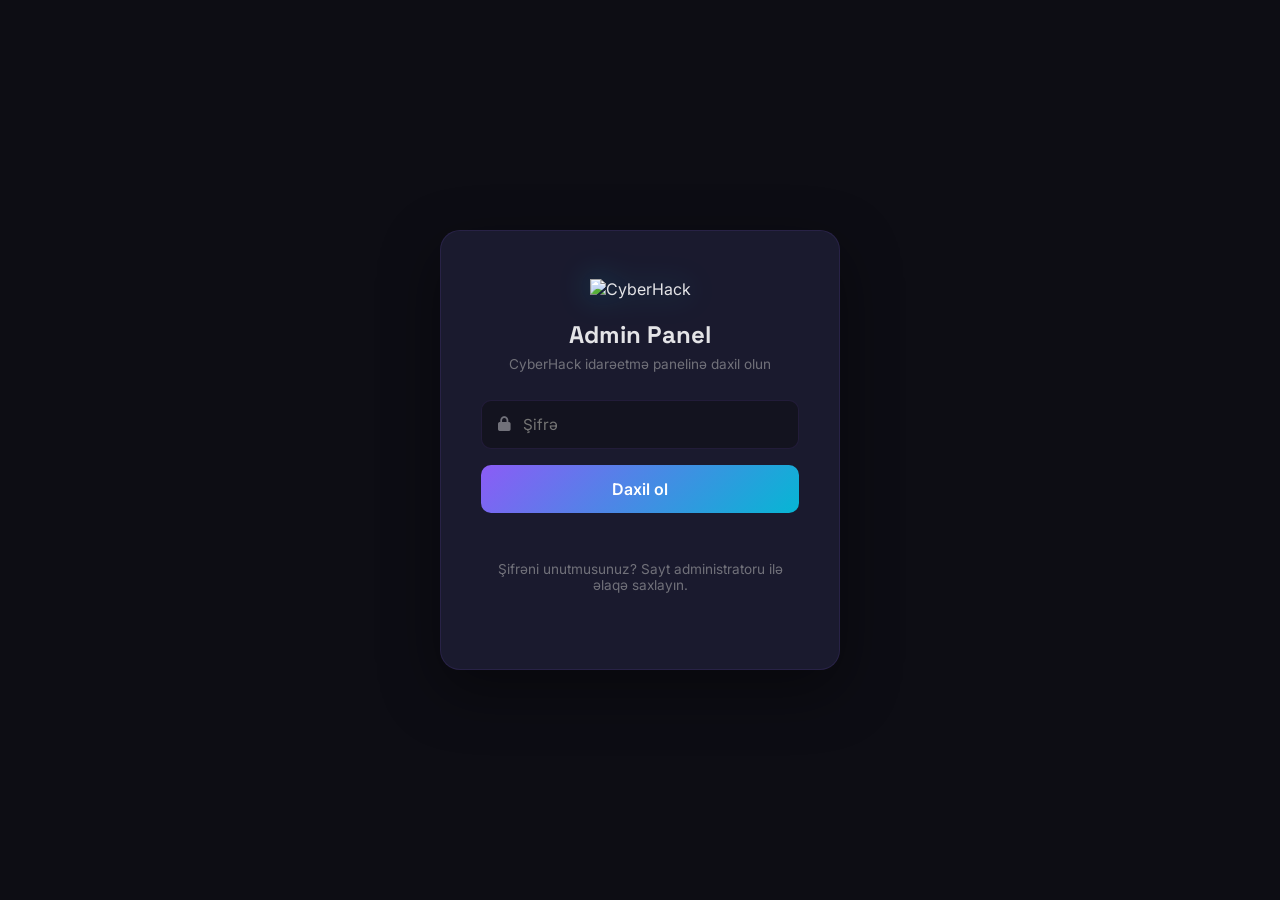
==== commit 85d6fc66: "Add admin.html — the missing admin panel HTML file Agent-Logs-Url: https://github.com/totuahmed85/Cy" ====
--- a/admin.html
+++ b/admin.html
@@ -1,82 +1,77 @@
 <!DOCTYPE html>
-<html lang="az" data-theme="dark">
+<html lang="az">
 <head>
     <meta charset="UTF-8">
     <meta name="viewport" content="width=device-width, initial-scale=1.0">
     <meta http-equiv="X-Content-Type-Options" content="nosniff">
-    <title>CyberHack — Admin Panel</title>
+    <title>CyberHack | Admin Panel</title>
     <link rel="preconnect" href="https://fonts.googleapis.com">
+    <link rel="preconnect" href="https://fonts.gstatic.com" crossorigin>
     <link href="https://fonts.googleapis.com/css2?family=Space+Grotesk:wght@300;400;500;600;700&family=Inter:wght@300;400;500;600;700&display=swap" rel="stylesheet">
     <link rel="stylesheet" href="https://cdnjs.cloudflare.com/ajax/libs/font-awesome/6.5.1/css/all.min.css">
     <link rel="stylesheet" href="admin.css">
 </head>
 <body>
 
-    <!-- ===== LOGIN SCREEN ===== -->
+    <!-- ========== LOGIN SCREEN ========== -->
     <div class="login-screen" id="loginScreen">
         <div class="login-card">
-            <div class="login-logo">
-                <img src="logo.png" alt="CyberHack" class="login-logo-img">
-            </div>
+            <img src="logo.png" alt="CyberHack" class="login-logo-img">
             <h2>Admin Panel</h2>
-            <p>Daxil olmaq üçün şifrəni yazın</p>
-            <div class="login-form">
-                <div class="input-group">
-                    <i class="fas fa-lock"></i>
-                    <input type="password" id="loginPassword" placeholder="Şifrə" maxlength="50" autocomplete="current-password">
-                </div>
-                <button class="btn-login" id="loginBtn">
-                    <i class="fas fa-sign-in-alt"></i> Daxil ol
-                </button>
-                <p class="login-error" id="loginError"></p>
-                <p class="login-hint">Standart şifrə: <code>cyberhack2026</code></p>
-            </div>
+            <p>CyberHack idarəetmə panelinə daxil olun</p>
+            <div class="input-group">
+                <i class="fas fa-lock"></i>
+                <input type="password" id="loginPassword" placeholder="Şifrə" autocomplete="current-password">
+            </div>
+            <button class="btn-login" id="loginBtn">Daxil ol</button>
+            <div class="login-error" id="loginError"></div>
+            <p class="login-hint">Şifrəni unutmusunuz? Sayt administratoru ilə əlaqə saxlayın.</p>
         </div>
     </div>
 
-    <!-- ===== ADMIN PANEL ===== -->
+    <!-- ========== ADMIN WRAPPER ========== -->
     <div class="admin-wrapper" id="adminWrapper" style="display:none;">
-        
-        <!-- Sidebar -->
+
+        <!-- ========== SIDEBAR ========== -->
         <aside class="sidebar" id="sidebar">
             <div class="sidebar-header">
                 <img src="logo.png" alt="CyberHack" class="sidebar-logo">
-                <span>Admin</span>
+                <span>ADMIN</span>
             </div>
             <nav class="sidebar-nav">
                 <a href="#" class="nav-item active" data-section="dashboard">
-                    <i class="fas fa-tachometer-alt"></i><span>Dashboard</span>
+                    <i class="fas fa-tachometer-alt"></i> Dashboard
                 </a>
                 <a href="#" class="nav-item" data-section="hero">
-                    <i class="fas fa-home"></i><span>Hero Bölmə</span>
+                    <i class="fas fa-home"></i> Hero Bölmə
                 </a>
                 <a href="#" class="nav-item" data-section="about">
-                    <i class="fas fa-info-circle"></i><span>Haqqımızda</span>
+                    <i class="fas fa-info-circle"></i> Haqqımızda
                 </a>
                 <a href="#" class="nav-item" data-section="team">
-                    <i class="fas fa-users"></i><span>Komanda</span>
+                    <i class="fas fa-users"></i> Komanda
                 </a>
                 <a href="#" class="nav-item" data-section="projects">
-                    <i class="fas fa-laptop-code"></i><span>Layihələr</span>
+                    <i class="fas fa-code"></i> Layihələr
                 </a>
                 <a href="#" class="nav-item" data-section="achievements">
-                    <i class="fas fa-trophy"></i><span>Uğurlar</span>
+                    <i class="fas fa-trophy"></i> Uğurlar
                 </a>
                 <a href="#" class="nav-item" data-section="blog">
-                    <i class="fas fa-newspaper"></i><span>Bloq</span>
+                    <i class="fas fa-newspaper"></i> Bloq
                 </a>
                 <a href="#" class="nav-item" data-section="faq">
-                    <i class="fas fa-question-circle"></i><span>FAQ</span>
+                    <i class="fas fa-question-circle"></i> FAQ
                 </a>
                 <a href="#" class="nav-item" data-section="contact">
-                    <i class="fas fa-envelope"></i><span>Əlaqə</span>
+                    <i class="fas fa-envelope"></i> Əlaqə
                 </a>
                 <a href="#" class="nav-item" data-section="settings">
-                    <i class="fas fa-cog"></i><span>Parametrlər</span>
+                    <i class="fas fa-cog"></i> Parametrlər
                 </a>
             </nav>
             <div class="sidebar-footer">
-                <a href="index.html" target="_blank" class="btn-view-site">
+                <a href="index.html" class="btn-view-site" target="_blank" rel="noopener noreferrer">
                     <i class="fas fa-external-link-alt"></i> Saytı Gör
                 </a>
                 <button class="btn-logout" id="logoutBtn">
@@ -85,14 +80,14 @@
             </div>
         </aside>
 
-        <!-- Main Content -->
+        <!-- ========== MAIN ========== -->
         <main class="admin-main">
             <header class="admin-header">
                 <button class="sidebar-toggle" id="sidebarToggle"><i class="fas fa-bars"></i></button>
                 <h1 id="pageTitle">Dashboard</h1>
-                <div class="header-actions">
-                    <button class="btn-save-all" id="saveAllBtn"><i class="fas fa-save"></i> Hamısını Saxla</button>
-                </div>
+                <button class="btn-save-all" id="saveAllBtn">
+                    <i class="fas fa-save"></i> Hamısını Saxla
+                </button>
             </header>
 
             <div class="admin-content">
@@ -102,99 +97,99 @@
                     <div class="dashboard-cards">
                         <div class="dash-card">
                             <div class="dash-icon"><i class="fas fa-users"></i></div>
-                            <div class="dash-info">
-                                <span class="dash-number" id="dashTeamCount">4</span>
+                            <div>
+                                <span class="dash-number" id="dashTeamCount">0</span>
                                 <span class="dash-label">Komanda Üzvü</span>
                             </div>
                         </div>
                         <div class="dash-card">
-                            <div class="dash-icon"><i class="fas fa-laptop-code"></i></div>
-                            <div class="dash-info">
-                                <span class="dash-number" id="dashProjectCount">6</span>
+                            <div class="dash-icon"><i class="fas fa-code"></i></div>
+                            <div>
+                                <span class="dash-number" id="dashProjectCount">0</span>
                                 <span class="dash-label">Layihə</span>
                             </div>
                         </div>
                         <div class="dash-card">
                             <div class="dash-icon"><i class="fas fa-trophy"></i></div>
-                            <div class="dash-info">
-                                <span class="dash-number" id="dashAchievementCount">4</span>
+                            <div>
+                                <span class="dash-number" id="dashAchievementCount">0</span>
                                 <span class="dash-label">Uğur</span>
                             </div>
                         </div>
                         <div class="dash-card">
                             <div class="dash-icon"><i class="fas fa-newspaper"></i></div>
-                            <div class="dash-info">
-                                <span class="dash-number" id="dashBlogCount">3</span>
+                            <div>
+                                <span class="dash-number" id="dashBlogCount">0</span>
                                 <span class="dash-label">Bloq Yazısı</span>
                             </div>
                         </div>
                     </div>
                     <div class="dash-quick">
-                        <h3><i class="fas fa-bolt"></i> Sürətli Əməliyyatlar</h3>
+                        <h3><i class="fas fa-bolt"></i> Sürətli Keçidlər</h3>
                         <div class="quick-actions">
                             <button onclick="showSection('team')"><i class="fas fa-user-plus"></i> Üzv Əlavə Et</button>
                             <button onclick="showSection('projects')"><i class="fas fa-plus-circle"></i> Layihə Əlavə Et</button>
-                            <button onclick="showSection('blog')"><i class="fas fa-pen"></i> Bloq Yaz</button>
-                            <button onclick="showSection('settings')"><i class="fas fa-cog"></i> Parametrlər</button>
+                            <button onclick="showSection('achievements')"><i class="fas fa-medal"></i> Uğur Əlavə Et</button>
+                            <button onclick="showSection('blog')"><i class="fas fa-pen"></i> Yazı Əlavə Et</button>
                         </div>
                     </div>
                     <div class="dash-info-box">
                         <i class="fas fa-info-circle"></i>
-                        <p>Dəyişikliklər <strong>localStorage</strong>-da saxlanılır. Saytı açdığınızda avtomatik tətbiq olunur. "Hamısını Saxla" düyməsinə basmağı unutmayın!</p>
+                        <div>
+                            <strong>Məlumat:</strong> Dəyişiklikləri etdikdən sonra yuxarıdakı
+                            <strong>"Hamısını Saxla"</strong> düyməsinə basın. Dəyişikliklər avtomatik olaraq sayta tətbiq ediləcək.
+                        </div>
                     </div>
                 </section>
 
                 <!-- ===== HERO ===== -->
                 <section class="panel-section" id="panel-hero">
                     <div class="panel-card">
-                        <h3><i class="fas fa-heading"></i> Hero Bölmə Mətnləri</h3>
+                        <h3><i class="fas fa-home"></i> Hero Bölmə</h3>
                         <div class="form-grid">
                             <div class="form-group">
                                 <label>Badge Mətni (AZ)</label>
-                                <input type="text" id="heroBadgeAz" maxlength="100" placeholder="CyberHack — Secure The Future">
+                                <input type="text" id="heroBadgeAz" maxlength="100">
                             </div>
                             <div class="form-group">
                                 <label>Badge Mətni (EN)</label>
-                                <input type="text" id="heroBadgeEn" maxlength="100" placeholder="CyberHack — Secure The Future">
+                                <input type="text" id="heroBadgeEn" maxlength="100">
                             </div>
                             <div class="form-group">
                                 <label>Başlıq Sətir 1 (AZ)</label>
-                                <input type="text" id="heroLine1Az" maxlength="50" placeholder="Gələcəyi">
+                                <input type="text" id="heroLine1Az" maxlength="80">
                             </div>
                             <div class="form-group">
                                 <label>Başlıq Sətir 1 (EN)</label>
-                                <input type="text" id="heroLine1En" maxlength="50" placeholder="Secure">
+                                <input type="text" id="heroLine1En" maxlength="80">
                             </div>
                             <div class="form-group">
                                 <label>Başlıq Sətir 2 (AZ)</label>
-                                <input type="text" id="heroLine2Az" maxlength="50" placeholder="Təhlükəsiz Edirik">
+                                <input type="text" id="heroLine2Az" maxlength="80">
                             </div>
                             <div class="form-group">
                                 <label>Başlıq Sətir 2 (EN)</label>
-                                <input type="text" id="heroLine2En" maxlength="50" placeholder="The Future">
+                                <input type="text" id="heroLine2En" maxlength="80">
                             </div>
                             <div class="form-group full-width">
-                                <label>Alt Yazı (AZ)</label>
-                                <textarea id="heroSubAz" rows="3" maxlength="300" placeholder="Kibertəhlükəsizlik və texnologiya sahəsində..."></textarea>
+                                <label>Alt Başlıq (AZ)</label>
+                                <textarea id="heroSubAz" rows="3" maxlength="400"></textarea>
                             </div>
                             <div class="form-group full-width">
-                                <label>Alt Yazı (EN)</label>
-                                <textarea id="heroSubEn" rows="3" maxlength="300" placeholder="We are CyberHack — a team creating..."></textarea>
-                            </div>
-                        </div>
-                        <h3 style="margin-top:24px;"><i class="fas fa-chart-bar"></i> Statistikalar</h3>
-                        <div class="form-grid three-col">
-                            <div class="form-group">
-                                <label>Hackathon Sayı</label>
-                                <input type="number" id="statHackathons" min="0" max="999" placeholder="10">
-                            </div>
-                            <div class="form-group">
-                                <label>Mükafat Sayı</label>
-                                <input type="number" id="statAwards" min="0" max="999" placeholder="5">
-                            </div>
-                            <div class="form-group">
-                                <label>Layihə Sayı</label>
-                                <input type="number" id="statProjects" min="0" max="999" placeholder="15">
+                                <label>Alt Başlıq (EN)</label>
+                                <textarea id="heroSubEn" rows="3" maxlength="400"></textarea>
+                            </div>
+                            <div class="form-group">
+                                <label>Hakatonlar Sayı</label>
+                                <input type="number" id="statHackathons" min="0" max="9999">
+                            </div>
+                            <div class="form-group">
+                                <label>Mükafatlar Sayı</label>
+                                <input type="number" id="statAwards" min="0" max="9999">
+                            </div>
+                            <div class="form-group">
+                                <label>Layihələr Sayı</label>
+                                <input type="number" id="statProjects" min="0" max="9999">
                             </div>
                         </div>
                     </div>
@@ -203,34 +198,31 @@
                 <!-- ===== ABOUT ===== -->
                 <section class="panel-section" id="panel-about">
                     <div class="panel-card">
-                        <h3><i class="fas fa-info-circle"></i> Haqqımızda Mətni</h3>
+                        <h3><i class="fas fa-info-circle"></i> Haqqımızda</h3>
                         <div class="form-grid">
                             <div class="form-group full-width">
                                 <label>Təsvir (AZ)</label>
-                                <textarea id="aboutDescAz" rows="4" maxlength="500"></textarea>
+                                <textarea id="aboutDescAz" rows="4" maxlength="600"></textarea>
                             </div>
                             <div class="form-group full-width">
                                 <label>Təsvir (EN)</label>
-                                <textarea id="aboutDescEn" rows="4" maxlength="500"></textarea>
-                            </div>
-                        </div>
-                        <h3 style="margin-top:24px;"><i class="fab fa-github"></i> GitHub Statistikaları</h3>
-                        <div class="form-grid four-col">
-                            <div class="form-group">
-                                <label>Commit</label>
-                                <input type="number" id="githubCommits" min="0" placeholder="1240">
-                            </div>
-                            <div class="form-group">
-                                <label>Repository</label>
-                                <input type="number" id="githubRepos" min="0" placeholder="85">
-                            </div>
-                            <div class="form-group">
-                                <label>Pull Request</label>
-                                <input type="number" id="githubPRs" min="0" placeholder="320">
-                            </div>
-                            <div class="form-group">
-                                <label>Stars</label>
-                                <input type="number" id="githubStars" min="0" placeholder="450">
+                                <textarea id="aboutDescEn" rows="4" maxlength="600"></textarea>
+                            </div>
+                            <div class="form-group">
+                                <label>GitHub Commitlər</label>
+                                <input type="number" id="githubCommits" min="0" max="999999">
+                            </div>
+                            <div class="form-group">
+                                <label>GitHub Repolar</label>
+                                <input type="number" id="githubRepos" min="0" max="99999">
+                            </div>
+                            <div class="form-group">
+                                <label>GitHub PR-lar</label>
+                                <input type="number" id="githubPRs" min="0" max="99999">
+                            </div>
+                            <div class="form-group">
+                                <label>GitHub Ulduzlar</label>
+                                <input type="number" id="githubStars" min="0" max="99999">
                             </div>
                         </div>
                     </div>
@@ -240,73 +232,10 @@
                 <section class="panel-section" id="panel-team">
                     <div class="panel-card">
                         <div class="panel-header-row">
-                            <h3><i class="fas fa-users"></i> Komanda Üzvləri</h3>
-                            <button class="btn-add" id="addTeamBtn"><i class="fas fa-plus"></i> Yeni Üzv</button>
-                        </div>
-                        <div class="items-list" id="teamList">
-                            <!-- Dynamically populated -->
-                        </div>
-                    </div>
-
-                    <!-- Team Edit Modal -->
-                    <div class="modal-overlay" id="teamModal">
-                        <div class="modal">
-                            <div class="modal-header">
-                                <h3 id="teamModalTitle">Üzv Əlavə Et</h3>
-                                <button class="modal-close" onclick="closeModal('teamModal')"><i class="fas fa-times"></i></button>
-                            </div>
-                            <div class="modal-body">
-                                <input type="hidden" id="teamEditIndex" value="-1">
-                                <div class="form-grid">
-                                    <div class="form-group">
-                                        <label>Ad Soyad</label>
-                                        <input type="text" id="teamName" maxlength="50" placeholder="Ad Soyad">
-                                    </div>
-                                    <div class="form-group">
-                                        <label>Rol</label>
-                                        <input type="text" id="teamRole" maxlength="50" placeholder="Team Lead / Full-Stack">
-                                    </div>
-                                    <div class="form-group">
-                                        <label>Bio (AZ)</label>
-                                        <input type="text" id="teamBioAz" maxlength="100" placeholder="CyberHack-in lideri...">
-                                    </div>
-                                    <div class="form-group">
-                                        <label>Bio (EN)</label>
-                                        <input type="text" id="teamBioEn" maxlength="100" placeholder="CyberHack leader...">
-                                    </div>
-                                    <div class="form-group">
-                                        <label>GitHub Link</label>
-                                        <input type="url" id="teamGithub" maxlength="200" placeholder="https://github.com/username">
-                                    </div>
-                                    <div class="form-group">
-                                        <label>LinkedIn Link</label>
-                                        <input type="url" id="teamLinkedin" maxlength="200" placeholder="https://linkedin.com/in/username">
-                                    </div>
-                                </div>
-                                <h4 style="margin:16px 0 8px;">Bacarıqlar (3 ədəd)</h4>
-                                <div class="skills-edit">
-                                    <div class="skill-row">
-                                        <input type="text" id="skill1Name" maxlength="30" placeholder="React">
-                                        <input type="number" id="skill1Val" min="0" max="100" placeholder="90">
-                                        <span>%</span>
-                                    </div>
-                                    <div class="skill-row">
-                                        <input type="text" id="skill2Name" maxlength="30" placeholder="Node.js">
-                                        <input type="number" id="skill2Val" min="0" max="100" placeholder="85">
-                                        <span>%</span>
-                                    </div>
-                                    <div class="skill-row">
-                                        <input type="text" id="skill3Name" maxlength="30" placeholder="Python">
-                                        <input type="number" id="skill3Val" min="0" max="100" placeholder="80">
-                                        <span>%</span>
-                                    </div>
-                                </div>
-                            </div>
-                            <div class="modal-footer">
-                                <button class="btn-secondary" onclick="closeModal('teamModal')">Ləğv Et</button>
-                                <button class="btn-primary" id="saveTeamBtn">Saxla</button>
-                            </div>
-                        </div>
+                            <h3><i class="fas fa-users"></i> Komanda</h3>
+                            <button class="btn-add" id="addTeamBtn"><i class="fas fa-plus"></i> Üzv Əlavə Et</button>
+                        </div>
+                        <div class="items-list" id="teamList"></div>
                     </div>
                 </section>
 
@@ -314,67 +243,10 @@
                 <section class="panel-section" id="panel-projects">
                     <div class="panel-card">
                         <div class="panel-header-row">
-                            <h3><i class="fas fa-laptop-code"></i> Layihələr</h3>
-                            <button class="btn-add" id="addProjectBtn"><i class="fas fa-plus"></i> Yeni Layihə</button>
-                        </div>
-                        <div class="items-list" id="projectList">
-                            <!-- Dynamically populated -->
-                        </div>
-                    </div>
-
-                    <div class="modal-overlay" id="projectModal">
-                        <div class="modal">
-                            <div class="modal-header">
-                                <h3 id="projectModalTitle">Layihə Əlavə Et</h3>
-                                <button class="modal-close" onclick="closeModal('projectModal')"><i class="fas fa-times"></i></button>
-                            </div>
-                            <div class="modal-body">
-                                <input type="hidden" id="projectEditIndex" value="-1">
-                                <div class="form-grid">
-                                    <div class="form-group">
-                                        <label>Layihə Adı</label>
-                                        <input type="text" id="projectName" maxlength="80" placeholder="AI Köməkçi Platforma">
-                                    </div>
-                                    <div class="form-group">
-                                        <label>Kateqoriya</label>
-                                        <select id="projectCategory">
-                                            <option value="ai">AI / ML</option>
-                                            <option value="web">Web</option>
-                                            <option value="mobile">Mobil</option>
-                                            <option value="iot">IoT</option>
-                                        </select>
-                                    </div>
-                                    <div class="form-group">
-                                        <label>Təsvir (AZ)</label>
-                                        <input type="text" id="projectDescAz" maxlength="150" placeholder="Süni intellekt əsaslı...">
-                                    </div>
-                                    <div class="form-group">
-                                        <label>Təsvir (EN)</label>
-                                        <input type="text" id="projectDescEn" maxlength="150" placeholder="AI-based platform...">
-                                    </div>
-                                    <div class="form-group">
-                                        <label>Teqlər (vergüllə ayırın)</label>
-                                        <input type="text" id="projectTags" maxlength="100" placeholder="AI, Python, React">
-                                    </div>
-                                    <div class="form-group">
-                                        <label>İkon (Font Awesome class)</label>
-                                        <input type="text" id="projectIcon" maxlength="50" placeholder="fas fa-brain">
-                                    </div>
-                                    <div class="form-group">
-                                        <label>Demo Link</label>
-                                        <input type="url" id="projectDemo" maxlength="200" placeholder="https://...">
-                                    </div>
-                                    <div class="form-group">
-                                        <label>GitHub Link</label>
-                                        <input type="url" id="projectGithub" maxlength="200" placeholder="https://github.com/...">
-                                    </div>
-                                </div>
-                            </div>
-                            <div class="modal-footer">
-                                <button class="btn-secondary" onclick="closeModal('projectModal')">Ləğv Et</button>
-                                <button class="btn-primary" id="saveProjectBtn">Saxla</button>
-                            </div>
-                        </div>
+                            <h3><i class="fas fa-code"></i> Layihələr</h3>
+                            <button class="btn-add" id="addProjectBtn"><i class="fas fa-plus"></i> Layihə Əlavə Et</button>
+                        </div>
+                        <div class="items-list" id="projectList"></div>
                     </div>
                 </section>
 
@@ -383,55 +255,9 @@
                     <div class="panel-card">
                         <div class="panel-header-row">
                             <h3><i class="fas fa-trophy"></i> Uğurlar</h3>
-                            <button class="btn-add" id="addAchievementBtn"><i class="fas fa-plus"></i> Yeni Uğur</button>
+                            <button class="btn-add" id="addAchievementBtn"><i class="fas fa-plus"></i> Uğur Əlavə Et</button>
                         </div>
                         <div class="items-list" id="achievementList"></div>
-                    </div>
-
-                    <div class="modal-overlay" id="achievementModal">
-                        <div class="modal">
-                            <div class="modal-header">
-                                <h3 id="achievementModalTitle">Uğur Əlavə Et</h3>
-                                <button class="modal-close" onclick="closeModal('achievementModal')"><i class="fas fa-times"></i></button>
-                            </div>
-                            <div class="modal-body">
-                                <input type="hidden" id="achievementEditIndex" value="-1">
-                                <div class="form-grid">
-                                    <div class="form-group">
-                                        <label>Başlıq</label>
-                                        <input type="text" id="achievementTitle" maxlength="100" placeholder="1-ci Yer — TechFest">
-                                    </div>
-                                    <div class="form-group">
-                                        <label>Tarix (İl)</label>
-                                        <input type="text" id="achievementYear" maxlength="10" placeholder="2025">
-                                    </div>
-                                    <div class="form-group">
-                                        <label>Təsvir (AZ)</label>
-                                        <input type="text" id="achievementDescAz" maxlength="200">
-                                    </div>
-                                    <div class="form-group">
-                                        <label>Təsvir (EN)</label>
-                                        <input type="text" id="achievementDescEn" maxlength="200">
-                                    </div>
-                                    <div class="form-group">
-                                        <label>Medal Tipi</label>
-                                        <select id="achievementBadge">
-                                            <option value="gold">Qızıl</option>
-                                            <option value="silver">Gümüş</option>
-                                            <option value="bronze">Bürünc / Xüsusi</option>
-                                        </select>
-                                    </div>
-                                    <div class="form-group">
-                                        <label>Badge Mətni</label>
-                                        <input type="text" id="achievementBadgeText" maxlength="50" placeholder="Qızıl Medal">
-                                    </div>
-                                </div>
-                            </div>
-                            <div class="modal-footer">
-                                <button class="btn-secondary" onclick="closeModal('achievementModal')">Ləğv Et</button>
-                                <button class="btn-primary" id="saveAchievementBtn">Saxla</button>
-                            </div>
-                        </div>
                     </div>
                 </section>
 
@@ -439,60 +265,10 @@
                 <section class="panel-section" id="panel-blog">
                     <div class="panel-card">
                         <div class="panel-header-row">
-                            <h3><i class="fas fa-newspaper"></i> Bloq Yazıları</h3>
-                            <button class="btn-add" id="addBlogBtn"><i class="fas fa-plus"></i> Yeni Yazı</button>
+                            <h3><i class="fas fa-newspaper"></i> Bloq</h3>
+                            <button class="btn-add" id="addBlogBtn"><i class="fas fa-plus"></i> Yazı Əlavə Et</button>
                         </div>
                         <div class="items-list" id="blogList"></div>
-                    </div>
-
-                    <div class="modal-overlay" id="blogModal">
-                        <div class="modal">
-                            <div class="modal-header">
-                                <h3 id="blogModalTitle">Bloq Yazısı</h3>
-                                <button class="modal-close" onclick="closeModal('blogModal')"><i class="fas fa-times"></i></button>
-                            </div>
-                            <div class="modal-body">
-                                <input type="hidden" id="blogEditIndex" value="-1">
-                                <div class="form-grid">
-                                    <div class="form-group">
-                                        <label>Başlıq (AZ)</label>
-                                        <input type="text" id="blogTitleAz" maxlength="100">
-                                    </div>
-                                    <div class="form-group">
-                                        <label>Başlıq (EN)</label>
-                                        <input type="text" id="blogTitleEn" maxlength="100">
-                                    </div>
-                                    <div class="form-group full-width">
-                                        <label>Mətn (AZ)</label>
-                                        <textarea id="blogTextAz" rows="3" maxlength="500"></textarea>
-                                    </div>
-                                    <div class="form-group full-width">
-                                        <label>Mətn (EN)</label>
-                                        <textarea id="blogTextEn" rows="3" maxlength="500"></textarea>
-                                    </div>
-                                    <div class="form-group">
-                                        <label>Tarix (Gün)</label>
-                                        <input type="text" id="blogDateDay" maxlength="2" placeholder="15">
-                                    </div>
-                                    <div class="form-group">
-                                        <label>Tarix (Ay İl)</label>
-                                        <input type="text" id="blogDateMonth" maxlength="20" placeholder="Mar 2025">
-                                    </div>
-                                    <div class="form-group">
-                                        <label>Teqlər (vergüllə)</label>
-                                        <input type="text" id="blogTags" maxlength="100" placeholder="Hackathon, AI">
-                                    </div>
-                                    <div class="form-group">
-                                        <label>İkon (FA class)</label>
-                                        <input type="text" id="blogIcon" maxlength="50" placeholder="fas fa-trophy">
-                                    </div>
-                                </div>
-                            </div>
-                            <div class="modal-footer">
-                                <button class="btn-secondary" onclick="closeModal('blogModal')">Ləğv Et</button>
-                                <button class="btn-primary" id="saveBlogBtn">Saxla</button>
-                            </div>
-                        </div>
                     </div>
                 </section>
 
@@ -500,44 +276,10 @@
                 <section class="panel-section" id="panel-faq">
                     <div class="panel-card">
                         <div class="panel-header-row">
-                            <h3><i class="fas fa-question-circle"></i> Tez-tez Verilən Suallar</h3>
-                            <button class="btn-add" id="addFaqBtn"><i class="fas fa-plus"></i> Yeni Sual</button>
+                            <h3><i class="fas fa-question-circle"></i> FAQ</h3>
+                            <button class="btn-add" id="addFaqBtn"><i class="fas fa-plus"></i> Sual Əlavə Et</button>
                         </div>
                         <div class="items-list" id="faqList"></div>
-                    </div>
-
-                    <div class="modal-overlay" id="faqModal">
-                        <div class="modal">
-                            <div class="modal-header">
-                                <h3 id="faqModalTitle">FAQ</h3>
-                                <button class="modal-close" onclick="closeModal('faqModal')"><i class="fas fa-times"></i></button>
-                            </div>
-                            <div class="modal-body">
-                                <input type="hidden" id="faqEditIndex" value="-1">
-                                <div class="form-grid">
-                                    <div class="form-group full-width">
-                                        <label>Sual (AZ)</label>
-                                        <input type="text" id="faqQuestionAz" maxlength="200">
-                                    </div>
-                                    <div class="form-group full-width">
-                                        <label>Sual (EN)</label>
-                                        <input type="text" id="faqQuestionEn" maxlength="200">
-                                    </div>
-                                    <div class="form-group full-width">
-                                        <label>Cavab (AZ)</label>
-                                        <textarea id="faqAnswerAz" rows="3" maxlength="500"></textarea>
-                                    </div>
-                                    <div class="form-group full-width">
-                                        <label>Cavab (EN)</label>
-                                        <textarea id="faqAnswerEn" rows="3" maxlength="500"></textarea>
-                                    </div>
-                                </div>
-                            </div>
-                            <div class="modal-footer">
-                                <button class="btn-secondary" onclick="closeModal('faqModal')">Ləğv Et</button>
-                                <button class="btn-primary" id="saveFaqBtn">Saxla</button>
-                            </div>
-                        </div>
                     </div>
                 </section>
 
@@ -548,27 +290,27 @@
                         <div class="form-grid">
                             <div class="form-group">
                                 <label>Email</label>
-                                <input type="email" id="contactEmail" maxlength="100" placeholder="cyberhack@email.com">
+                                <input type="email" id="contactEmail" maxlength="254">
                             </div>
                             <div class="form-group">
                                 <label>Telefon</label>
-                                <input type="text" id="contactPhone" maxlength="30" placeholder="+994 50 123 45 67">
+                                <input type="text" id="contactPhone" maxlength="30">
                             </div>
                             <div class="form-group">
                                 <label>GitHub URL</label>
-                                <input type="url" id="contactGithub" maxlength="200" placeholder="https://github.com/cyberhack">
+                                <input type="url" id="contactGithub" maxlength="200">
                             </div>
                             <div class="form-group">
                                 <label>LinkedIn URL</label>
-                                <input type="url" id="contactLinkedin" maxlength="200" placeholder="https://linkedin.com/company/cyberhack">
+                                <input type="url" id="contactLinkedin" maxlength="200">
                             </div>
                             <div class="form-group">
                                 <label>Twitter URL</label>
-                                <input type="url" id="contactTwitter" maxlength="200" placeholder="https://twitter.com/cyberhack">
+                                <input type="url" id="contactTwitter" maxlength="200">
                             </div>
                             <div class="form-group">
                                 <label>Instagram URL</label>
-                                <input type="url" id="contactInstagram" maxlength="200" placeholder="https://instagram.com/cyberhack">
+                                <input type="url" id="contactInstagram" maxlength="200">
                             </div>
                         </div>
                     </div>
@@ -576,56 +318,310 @@
 
                 <!-- ===== SETTINGS ===== -->
                 <section class="panel-section" id="panel-settings">
-                    <div class="panel-card">
-                        <h3><i class="fas fa-calendar-alt"></i> Geri Sayım Taymer</h3>
+                    <div class="panel-card" style="margin-bottom:20px;">
+                        <h3><i class="fas fa-clock"></i> Geri Sayım</h3>
                         <div class="form-grid">
                             <div class="form-group">
-                                <label>Hackathon Adı (AZ)</label>
-                                <input type="text" id="countdownNameAz" maxlength="100" placeholder="TechFest 2026 — Bakı">
-                            </div>
-                            <div class="form-group">
-                                <label>Hackathon Adı (EN)</label>
-                                <input type="text" id="countdownNameEn" maxlength="100" placeholder="TechFest 2026 — Baku">
-                            </div>
-                            <div class="form-group">
-                                <label>Tarix</label>
+                                <label>Hadisə Adı (AZ)</label>
+                                <input type="text" id="countdownNameAz" maxlength="100">
+                            </div>
+                            <div class="form-group">
+                                <label>Hadisə Adı (EN)</label>
+                                <input type="text" id="countdownNameEn" maxlength="100">
+                            </div>
+                            <div class="form-group">
+                                <label>Tarix və Saat</label>
                                 <input type="datetime-local" id="countdownDate">
                             </div>
                         </div>
                     </div>
-                    <div class="panel-card" style="margin-top:20px;">
-                        <h3><i class="fas fa-key"></i> Şifrə Dəyişdir</h3>
+                    <div class="panel-card" style="margin-bottom:20px;">
+                        <h3><i class="fas fa-key"></i> Şifrə Dəyiş</h3>
                         <div class="form-grid">
                             <div class="form-group">
                                 <label>Yeni Şifrə</label>
-                                <input type="password" id="newPassword" maxlength="50" placeholder="Yeni şifrə">
-                            </div>
-                            <div class="form-group">
-                                <label>Təkrar Şifrə</label>
-                                <input type="password" id="confirmPassword" maxlength="50" placeholder="Şifrəni təsdiqləyin">
+                                <input type="password" id="newPassword" maxlength="100" autocomplete="new-password">
+                            </div>
+                            <div class="form-group">
+                                <label>Şifrəni Təsdiqlə</label>
+                                <input type="password" id="confirmPassword" maxlength="100" autocomplete="new-password">
                             </div>
                         </div>
                         <button class="btn-primary" id="changePasswordBtn" style="margin-top:12px;">
-                            <i class="fas fa-save"></i> Şifrəni Dəyiş
+                            <i class="fas fa-save"></i> Şifrəni Saxla
                         </button>
                     </div>
-                    <div class="panel-card" style="margin-top:20px;">
+                    <div class="panel-card">
                         <h3><i class="fas fa-trash-alt"></i> Məlumatları Sıfırla</h3>
-                        <p style="color:var(--text-muted);margin-bottom:12px;">Bütün admin dəyişikliklərini silir və saytı orijinal vəziyyətinə qaytarır.</p>
+                        <p style="color:var(--admin-muted);font-size:0.9rem;margin-bottom:16px;">
+                            Bütün admin dəyişikliklərini silib standart məlumatlara qayıt.
+                        </p>
                         <button class="btn-danger" id="resetDataBtn">
-                            <i class="fas fa-exclamation-triangle"></i> Hamısını Sıfırla
+                            <i class="fas fa-undo"></i> Sıfırla
                         </button>
                     </div>
                 </section>
 
-            </div>
-        </main>
-    </div>
-
-    <!-- Toast Notification -->
+            </div><!-- /admin-content -->
+        </main><!-- /admin-main -->
+    </div><!-- /admin-wrapper -->
+
+    <!-- ========== TOAST ========== -->
     <div class="toast" id="toast">
         <i class="fas fa-check-circle"></i>
-        <span id="toastMsg">Saxlanıldı!</span>
+        <span id="toastMsg"></span>
+    </div>
+
+    <!-- ========== TEAM MODAL ========== -->
+    <div class="modal-overlay" id="teamModal">
+        <div class="modal">
+            <div class="modal-header">
+                <h3 id="teamModalTitle">Üzv Əlavə Et</h3>
+                <button class="modal-close" onclick="closeModal('teamModal')"><i class="fas fa-times"></i></button>
+            </div>
+            <div class="modal-body">
+                <input type="hidden" id="teamEditIndex" value="-1">
+                <div class="form-grid">
+                    <div class="form-group">
+                        <label>Ad Soyad</label>
+                        <input type="text" id="teamName" maxlength="100">
+                    </div>
+                    <div class="form-group">
+                        <label>Rol</label>
+                        <input type="text" id="teamRole" maxlength="100">
+                    </div>
+                    <div class="form-group full-width">
+                        <label>Bio (AZ)</label>
+                        <textarea id="teamBioAz" rows="2" maxlength="300"></textarea>
+                    </div>
+                    <div class="form-group full-width">
+                        <label>Bio (EN)</label>
+                        <textarea id="teamBioEn" rows="2" maxlength="300"></textarea>
+                    </div>
+                    <div class="form-group">
+                        <label>GitHub URL</label>
+                        <input type="text" id="teamGithub" maxlength="200">
+                    </div>
+                    <div class="form-group">
+                        <label>LinkedIn URL</label>
+                        <input type="text" id="teamLinkedin" maxlength="200">
+                    </div>
+                </div>
+                <div class="skills-edit" style="margin-top:16px;">
+                    <label style="font-size:0.8rem;color:var(--admin-muted);margin-bottom:8px;display:block;font-weight:500;">Bacarıqlar</label>
+                    <div class="skill-row">
+                        <input type="text" id="skill1Name" placeholder="Bacarıq adı" maxlength="50">
+                        <input type="number" id="skill1Val" placeholder="%" min="0" max="100">
+                        <span>%</span>
+                    </div>
+                    <div class="skill-row">
+                        <input type="text" id="skill2Name" placeholder="Bacarıq adı" maxlength="50">
+                        <input type="number" id="skill2Val" placeholder="%" min="0" max="100">
+                        <span>%</span>
+                    </div>
+                    <div class="skill-row">
+                        <input type="text" id="skill3Name" placeholder="Bacarıq adı" maxlength="50">
+                        <input type="number" id="skill3Val" placeholder="%" min="0" max="100">
+                        <span>%</span>
+                    </div>
+                </div>
+            </div>
+            <div class="modal-footer">
+                <button class="btn-secondary" onclick="closeModal('teamModal')">Ləğv et</button>
+                <button class="btn-primary" id="saveTeamBtn">Saxla</button>
+            </div>
+        </div>
+    </div>
+
+    <!-- ========== PROJECT MODAL ========== -->
+    <div class="modal-overlay" id="projectModal">
+        <div class="modal">
+            <div class="modal-header">
+                <h3 id="projectModalTitle">Layihə Əlavə Et</h3>
+                <button class="modal-close" onclick="closeModal('projectModal')"><i class="fas fa-times"></i></button>
+            </div>
+            <div class="modal-body">
+                <input type="hidden" id="projectEditIndex" value="-1">
+                <div class="form-grid">
+                    <div class="form-group">
+                        <label>Layihə Adı</label>
+                        <input type="text" id="projectName" maxlength="100">
+                    </div>
+                    <div class="form-group">
+                        <label>Kateqoriya</label>
+                        <select id="projectCategory">
+                            <option value="ai">AI / ML</option>
+                            <option value="web">Web</option>
+                            <option value="mobile">Mobile</option>
+                            <option value="iot">IoT</option>
+                            <option value="security">Security</option>
+                            <option value="other">Digər</option>
+                        </select>
+                    </div>
+                    <div class="form-group full-width">
+                        <label>Təsvir (AZ)</label>
+                        <textarea id="projectDescAz" rows="2" maxlength="300"></textarea>
+                    </div>
+                    <div class="form-group full-width">
+                        <label>Təsvir (EN)</label>
+                        <textarea id="projectDescEn" rows="2" maxlength="300"></textarea>
+                    </div>
+                    <div class="form-group">
+                        <label>Etiketlər (vergüllə)</label>
+                        <input type="text" id="projectTags" placeholder="AI, Python, React" maxlength="200">
+                    </div>
+                    <div class="form-group">
+                        <label>İkon (Font Awesome)</label>
+                        <input type="text" id="projectIcon" placeholder="fas fa-code" maxlength="60">
+                    </div>
+                    <div class="form-group">
+                        <label>Demo URL</label>
+                        <input type="text" id="projectDemo" maxlength="200">
+                    </div>
+                    <div class="form-group">
+                        <label>GitHub URL</label>
+                        <input type="text" id="projectGithub" maxlength="200">
+                    </div>
+                </div>
+            </div>
+            <div class="modal-footer">
+                <button class="btn-secondary" onclick="closeModal('projectModal')">Ləğv et</button>
+                <button class="btn-primary" id="saveProjectBtn">Saxla</button>
+            </div>
+        </div>
+    </div>
+
+    <!-- ========== ACHIEVEMENT MODAL ========== -->
+    <div class="modal-overlay" id="achievementModal">
+        <div class="modal">
+            <div class="modal-header">
+                <h3 id="achievementModalTitle">Uğur Əlavə Et</h3>
+                <button class="modal-close" onclick="closeModal('achievementModal')"><i class="fas fa-times"></i></button>
+            </div>
+            <div class="modal-body">
+                <input type="hidden" id="achievementEditIndex" value="-1">
+                <div class="form-grid">
+                    <div class="form-group full-width">
+                        <label>Başlıq</label>
+                        <input type="text" id="achievementTitle" maxlength="150">
+                    </div>
+                    <div class="form-group">
+                        <label>İl</label>
+                        <input type="text" id="achievementYear" placeholder="2025" maxlength="10">
+                    </div>
+                    <div class="form-group">
+                        <label>Medal Növü</label>
+                        <select id="achievementBadge">
+                            <option value="gold">Qızıl</option>
+                            <option value="silver">Gümüş</option>
+                            <option value="bronze">Bürünc</option>
+                        </select>
+                    </div>
+                    <div class="form-group full-width">
+                        <label>Medal Mətni</label>
+                        <input type="text" id="achievementBadgeText" placeholder="Qızıl Medal" maxlength="60">
+                    </div>
+                    <div class="form-group full-width">
+                        <label>Təsvir (AZ)</label>
+                        <textarea id="achievementDescAz" rows="2" maxlength="400"></textarea>
+                    </div>
+                    <div class="form-group full-width">
+                        <label>Təsvir (EN)</label>
+                        <textarea id="achievementDescEn" rows="2" maxlength="400"></textarea>
+                    </div>
+                </div>
+            </div>
+            <div class="modal-footer">
+                <button class="btn-secondary" onclick="closeModal('achievementModal')">Ləğv et</button>
+                <button class="btn-primary" id="saveAchievementBtn">Saxla</button>
+            </div>
+        </div>
+    </div>
+
+    <!-- ========== BLOG MODAL ========== -->
+    <div class="modal-overlay" id="blogModal">
+        <div class="modal">
+            <div class="modal-header">
+                <h3 id="blogModalTitle">Bloq Yazısı Əlavə Et</h3>
+                <button class="modal-close" onclick="closeModal('blogModal')"><i class="fas fa-times"></i></button>
+            </div>
+            <div class="modal-body">
+                <input type="hidden" id="blogEditIndex" value="-1">
+                <div class="form-grid">
+                    <div class="form-group">
+                        <label>Başlıq (AZ)</label>
+                        <input type="text" id="blogTitleAz" maxlength="150">
+                    </div>
+                    <div class="form-group">
+                        <label>Başlıq (EN)</label>
+                        <input type="text" id="blogTitleEn" maxlength="150">
+                    </div>
+                    <div class="form-group full-width">
+                        <label>Mətn (AZ)</label>
+                        <textarea id="blogTextAz" rows="3" maxlength="1000"></textarea>
+                    </div>
+                    <div class="form-group full-width">
+                        <label>Mətn (EN)</label>
+                        <textarea id="blogTextEn" rows="3" maxlength="1000"></textarea>
+                    </div>
+                    <div class="form-group">
+                        <label>Tarix (Gün)</label>
+                        <input type="text" id="blogDateDay" placeholder="15" maxlength="2">
+                    </div>
+                    <div class="form-group">
+                        <label>Tarix (Ay İl)</label>
+                        <input type="text" id="blogDateMonth" placeholder="Mar 2025" maxlength="20">
+                    </div>
+                    <div class="form-group">
+                        <label>Etiketlər</label>
+                        <input type="text" id="blogTags" placeholder="Hackathon, AI" maxlength="100">
+                    </div>
+                    <div class="form-group">
+                        <label>İkon (Font Awesome)</label>
+                        <input type="text" id="blogIcon" placeholder="fas fa-newspaper" maxlength="60">
+                    </div>
+                </div>
+            </div>
+            <div class="modal-footer">
+                <button class="btn-secondary" onclick="closeModal('blogModal')">Ləğv et</button>
+                <button class="btn-primary" id="saveBlogBtn">Saxla</button>
+            </div>
+        </div>
+    </div>
+
+    <!-- ========== FAQ MODAL ========== -->
+    <div class="modal-overlay" id="faqModal">
+        <div class="modal">
+            <div class="modal-header">
+                <h3 id="faqModalTitle">Sual Əlavə Et</h3>
+                <button class="modal-close" onclick="closeModal('faqModal')"><i class="fas fa-times"></i></button>
+            </div>
+            <div class="modal-body">
+                <input type="hidden" id="faqEditIndex" value="-1">
+                <div class="form-grid">
+                    <div class="form-group full-width">
+                        <label>Sual (AZ)</label>
+                        <input type="text" id="faqQuestionAz" maxlength="200">
+                    </div>
+                    <div class="form-group full-width">
+                        <label>Sual (EN)</label>
+                        <input type="text" id="faqQuestionEn" maxlength="200">
+                    </div>
+                    <div class="form-group full-width">
+                        <label>Cavab (AZ)</label>
+                        <textarea id="faqAnswerAz" rows="3" maxlength="600"></textarea>
+                    </div>
+                    <div class="form-group full-width">
+                        <label>Cavab (EN)</label>
+                        <textarea id="faqAnswerEn" rows="3" maxlength="600"></textarea>
+                    </div>
+                </div>
+            </div>
+            <div class="modal-footer">
+                <button class="btn-secondary" onclick="closeModal('faqModal')">Ləğv et</button>
+                <button class="btn-primary" id="saveFaqBtn">Saxla</button>
+            </div>
+        </div>
     </div>
 
     <script src="admin.js"></script>
